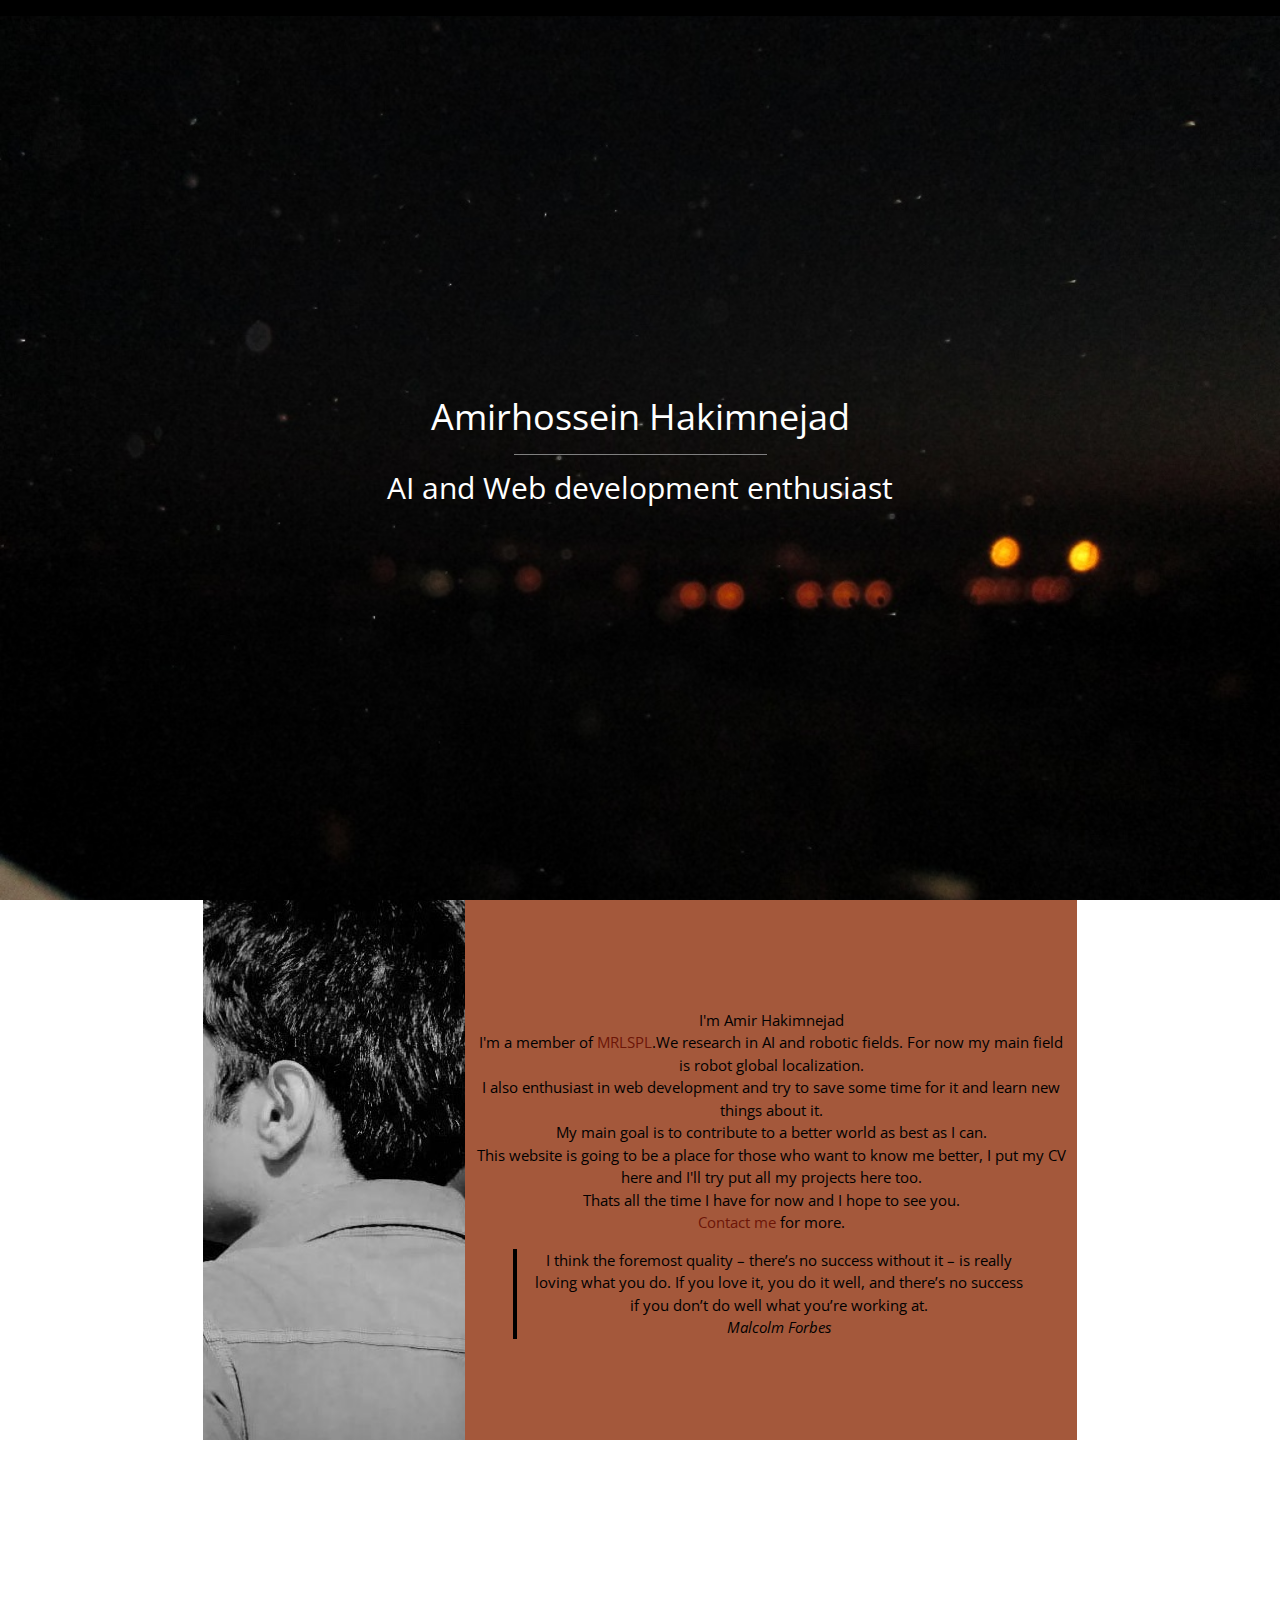
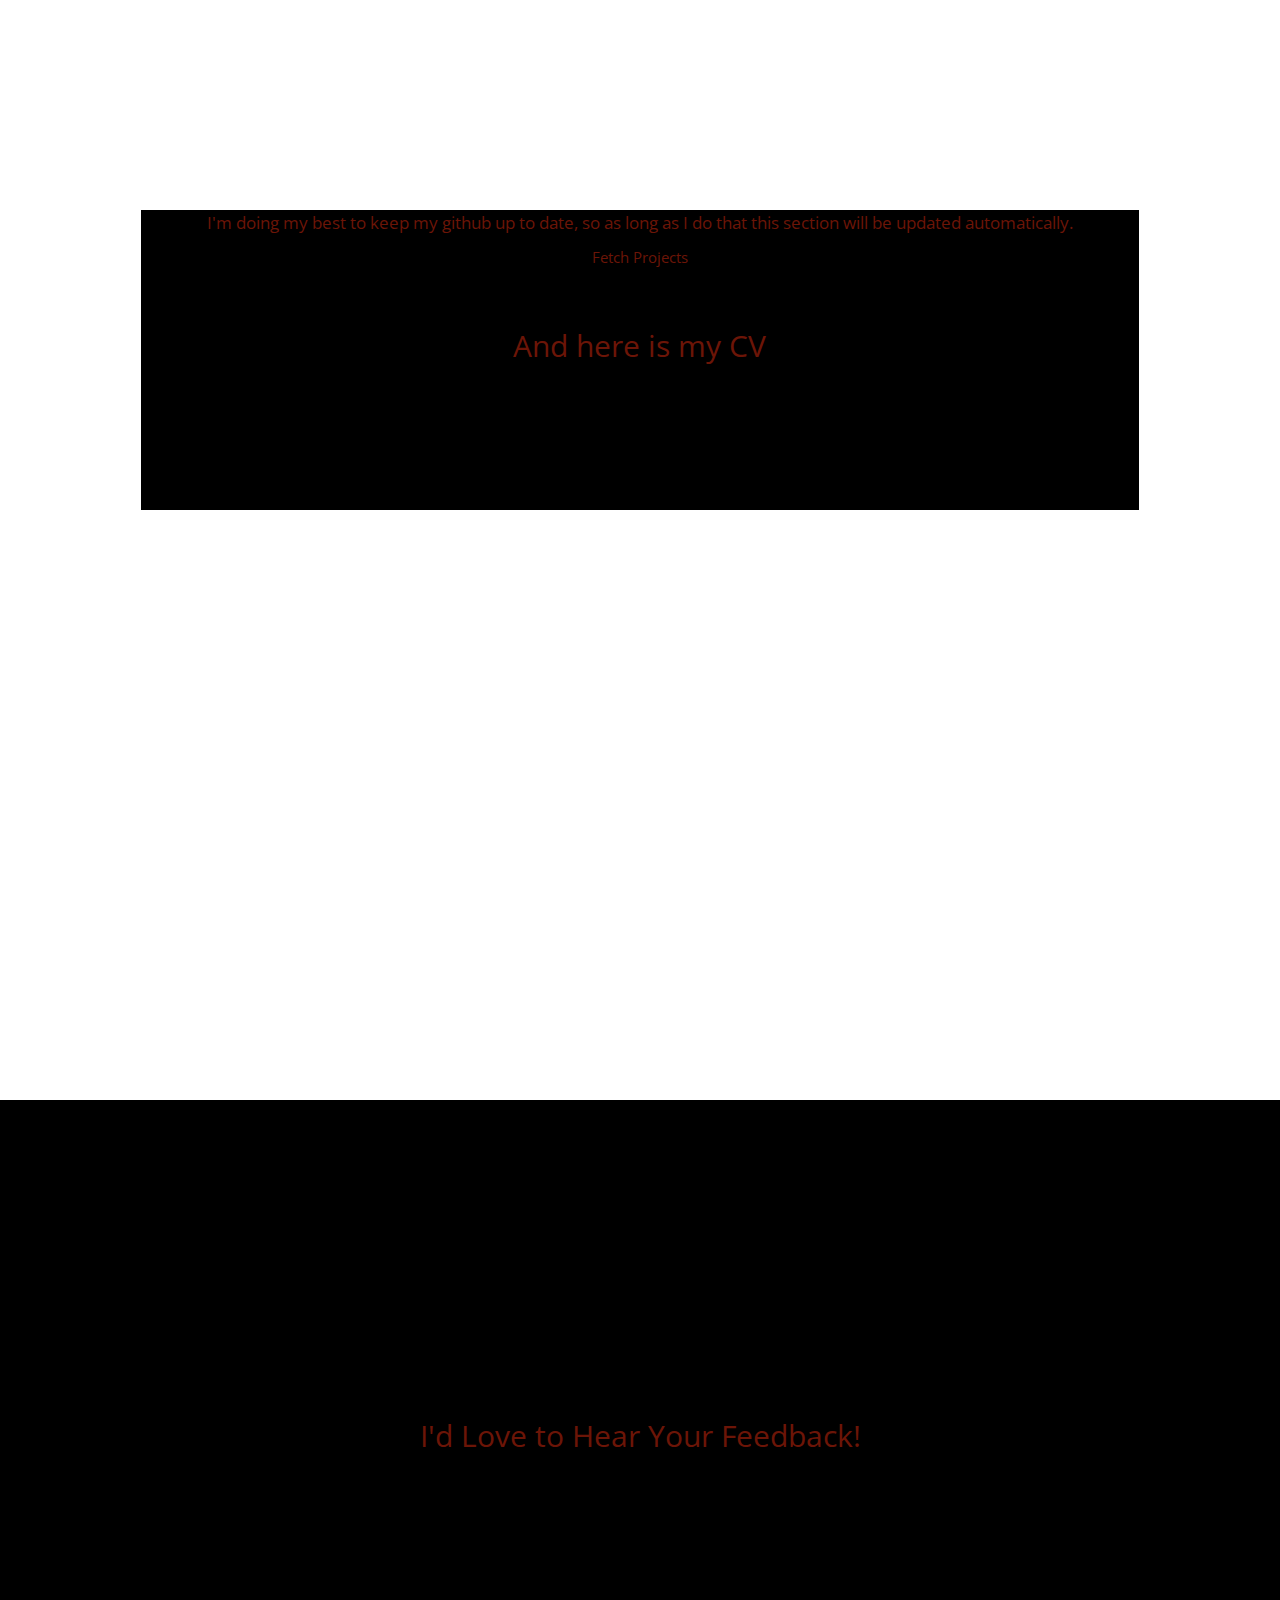
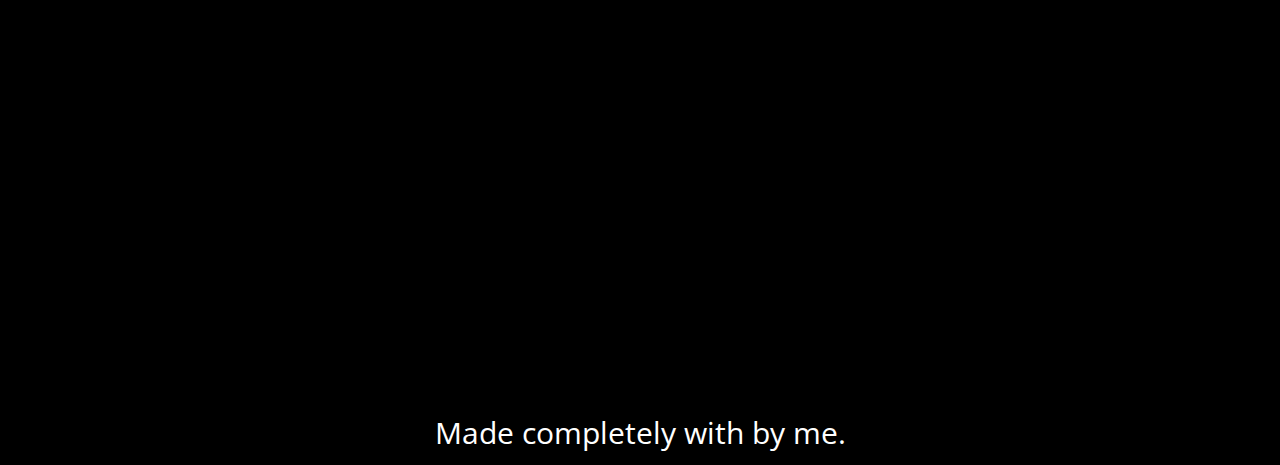
==== index.html @ 8f1f059a "Add github project fetcher" ====
<!DOCTYPE html>
<html amp lang="en">
<head>
	<title>Amirhossein Hakimnejad</title>
	<meta charset="utf-8"/>
	<meta name="description" content="Amir Hakimnejad's personal website"/>
	<meta name="viewport" content="width=device-width, initial-scale=1.0">
	<link rel="canonical" href="index.html">
	<link rel="alternate" href="https://amirhakimnejad.github.io" hreflang="x-default" />
	<link rel="alternate" href="https://amirhakimnejad.github.io/index.html" hreflang="en" />
	<link rel="stylesheet" type="text/css" href="https://www.w3schools.com/w3css/4/w3.css">
	<link href="https://fonts.googleapis.com/css?family=Open+Sans+Condensed:300" rel="stylesheet">
	<link rel="stylesheet" type="text/css" href="style.css">
	<link rel="stylesheet" href="https://use.fontawesome.com/releases/v5.2.0/css/all.css" integrity="sha384-hWVjflwFxL6sNzntih27bfxkr27PmbbK/iSvJ+a4+0owXq79v+lsFkW54bOGbiDQ" crossorigin="anonymous">
	<script src="https://ajax.googleapis.com/ajax/libs/jquery/3.2.1/jquery.min.js"></script>
	<script src="index.js"></script>
</head>

<body>
<header class="bgimg" id="home">
	<!--Nav-->
	<nav id="nav-bar" class="navdiv">
	  	<div class="w3-bar" id="myNavbar">
				<a class="w3-bar-item w3-button w3-hide-medium w3-hide-large" href="javascript:void(0);" onclick="toggleFunction()" title="Toggle Navigation Menu">
	      <i class="fontaw fas fa-bars"></i>
	    	</a>
				<a href="#home" class="w3-bar-item w3-button w3-hide-small w3-right btnhover"><i class="fontaw fa fa-home"></i></a>
	    	<a href="#about" class="w3-bar-item w3-button w3-hide-small w3-right btnhover"><i class="fontaw fa fa-user"></i> </a>
	    	<a href="#portfolio" class="w3-bar-item w3-button w3-hide-small w3-right btnhover"><i class="fontaw far fa-file-pdf"></i></a>
	    	<a href="#contact" class="w3-bar-item w3-button w3-hide-small w3-right btnhover"><i class="fontaw fa fa-envelope"></i> </a>
	  	</div>

			<div id="navDemo" class="w3-bar-block w3-white w3-hide w3-hide-large w3-hide-medium">
				<a href="#home" class="w3-bar-item w3-button" onclick="toggleFunction()">Home</a>
	    	<a href="#about" class="w3-bar-item w3-button" onclick="toggleFunction()">ABOUT</a>
	    	<a href="#portfolio" class="w3-bar-item w3-button" onclick="toggleFunction()">PORTFOLIO</a>
	    	<a href="#contact" class="w3-bar-item w3-button" onclick="toggleFunction()">CONTACT</a>
	  	</div>
	</nav>
  <div class="w3-display-middle" style="color:white;text-align:center">
		<h1>Amirhossein Hakimnejad</h1>
		<hr>
    <h2>AI and Web development enthusiast</h2>
  </div>
</header>
<!--About me-->
<div class="w3-container bgimg" id="about">
  <div class="w3-content tables" style="align:center;overflow-y:hidden !important;background-color:rgba(141,46,10,0.8);width:70%;height:60%;">
		<table class="w3-table" style="height:100%;">
			<tr class="table1resp table1">
				<td class="td1disp"style="text-align:center;vertical-align:middle;width:30%;height:100%;">
				</td>
				<td style="text-align:center;vertical-align:middle;">
					<br>I'm Amir Hakimnejad
					<br>I'm a member of <a href="http://mrl-spl.ir/" target="_blank">MRLSPL</a>.We research in AI and robotic fields. For now my main field is robot global localization.
					<br>I also enthusiast in web development and try to save some time for it and learn new things about it.
					<br>My main goal is to contribute to a better world as best as I can.
					<br>This website is going to be a place for those who want to know me better, I put my CV here and I'll try put all my projects here too.
					<br>Thats all the time I have for now and I hope to see you.
					<br><a href="#contact">Contact me</a> for more.
					<br><blockquote style="padding-left:2%;border-left:4px solid black;">I think the foremost quality – there’s no success without it – is really loving what you do. If you love it, you do it well, and there’s no success if you don’t do well what you’re working at.<br><cite>Malcolm Forbes</cite></blockquote>
					</td>
				</tr>
  	</table>
	</div>
</div>

<!--Projects-->
<div class="w3-container bgimg pj">
<div id="portfolio">
			<h3>I'm doing my best to keep my github up to date, so as long as I do that this section will be updated automatically.<br></h3>
			<a id="fetcher" onclick="callGitHub()">Fetch Projects</a>
			<div id="prdiv">
				<br><br>

			</div>
			<h2>And here is my <a href="#">CV</a></h2>
</div>
</div>
<!--Contact me-->
<div id="contact">
	<div class="pj" id="portfolio">
		<table class="contacttable">
			<th>
				<h2>I'd Love to Hear Your Feedback!<i class="fa icon-comments"></i></h2><br>
				<a href="mailto:a.hakimnejad@mrl-spl.ir" target="_blank"><i class="github cnicons fontaw fa fa-envelope"></i></a>
    		<a href="https://github.com/amirhakimnejad" target="_blank"><i class="github cnicons fontaw fab fa-github"></i></a>
    		<a href="https://linkedin.com/in/amirhakimnejad/" target="_blank"><i class="bluesites cnicons fontaw fab fa-linkedin"></i></a>
				<a href="https://instagram.com/amir_hakimnejad/" target="_blank"><i class="cnicons fontaw fab fa-instagram"></i></a>
			</th>

		</table>
	</div>
</div>
<!--footer-->
<footer>
	<div class="w3-container" id="footer">
		<div class="footfont" style="margin:auto;color: white;"><h2 class="footfont">Made completely with <i class="fontaw fa fa-heart" style="color:red;"></i> by me.</h2></div>
	</div>
</footer>

</body>
</html>
---- style.css ----
:not(.fontaw){
	font-family: 'Open Sans Condensed', sans-serif !important;
}

.navdiv{
  overflow: hidden;
	position: fixed;
	width: 100%;
	transition: top 0.3s;
	background-color: black;
	top: 0;
  left: 0;
  list-style: none;
	display: flex;
	flex-wrap: wrap;
	flex-basis: 25%;
	opacity: 1;
	transition: opacity 1s;
	z-index: 1;
  text-decoration: none;
}

.navdiv:hover {
	opacity: 1!important;
}

.navdiv a {
  padding: 10px 12px;
  text-decoration: bold;
  font-size: 1em;
}

.navDemo {
	width: 100% !important;
}


#about {
	width:100%;
	height:50%;
	display: flex;
}

#portfolio {
	width:80%;
	min-height: 300px;
	background-color:black;
	margin: auto;
	text-align: center;
}


#contact {
	background-color:black;
	 width:100%;
	 height:100%;
	 display: flex;
	 justify-content: center;
}
.contacttable {
	margin:auto 0px;
	background-color:black;
	width:100%;
	height:100%;
}

#prdiv {
  display: flex;
  flex-wrap: wrap;
  justify-content: space-between;
	/* justify-content: center; */
	align-items: center;
	width:85%;
	margin: auto;
}

.project {
  border: 1px solid white;
  border-radius: 1%;
  width: 200px;
  height: 200px;
  margin-top:10px;
	overflow-y: auto;
	vertical-align: middle;
}
.project:hover {
	background-color: gray !important;
	color: black !important;
  transition: color 0.5s;
	transition: background-color 0.5s;
}

#footer {
	background-color:black;
	width:100%;
	height:40%;
	display: flex;
	justify-content: center;
}


.td1disp{
	background-image:url("images/photo_2017-08-18_21-33-39.jpg");
  background-position: center;
	overflow:hidden;
	max-height:55%;
	max-width:80%;

}

.pj{
	color:rgb(108,21,7);
}

hr {
	margin:auto;
	width:50%;
	border-color:grey;
}

body::-webkit-scrollbar {
  width: 1em;
}

body::-webkit-scrollbar-track {
  -webkit-box-shadow: inset 0 0 6px rgba(0,0,0,0.3);
}

body::-webkit-scrollbar-thumb {
  background-color: rgb(168,56,11);
  outline: 1px solid slategrey;
}

body, html {height: 100%}

.bgimg {
  background-image: url('images/IMG_0962.jpg');
  min-height: 100%;
  background-position: center;
  background-size: cover;
	background-attachment:fixed;
}
credit{
	font-size:10px !important;
}
.mySlides {display:none}
.demo {cursor:pointer}
/* : styles*/

button:hover, a:hover {
  opacity: 0.7;
}
a:link{
	color:rgb(108,21,7);
	text-decoration:none;
}
a:hover{
	color:white;
	text-decoration:none;
}
a:visited{
	color:rgb(108,21,7);
	text-decoration:none;
}
a:active{
	color:black;
	text-decoration:none;
}
.cnicons:hover
{
	font-size:20px !important;
}
.blackwhitehover:hover
{
	background-color:white!important;
	color:black!important;
}
.HYPOCRATES:hover {
  color: black !important;
  background-color: white !important;
}
.btnhover:hover {
	color:black !important;
	background-color:rgb(108,21,7) !important;
}
.bluesites:hover{
	color:skyblue;
}
.github:hover{
	color:white;
	background-color:black !important;
}
.navitem:hover{
	display:none !important;
}

/* Media Queries*/

@media only screen and (max-width:768px)
{
	p,span,.tables{
  	font-size: 20px;
	}
}

@media only screen and (max-height:740px)
{
	h3{
		font-size:18px !important;
	}
	.td1disp
	{
		max-height:60% !important;
		-ms-max-height:60% !important;
	}
}

@media only screen and (max-height:670px)
{
	.td1disp
	{
		max-height:50% !important;
		-ms-max-height:50% !important;
	}
}

@media only screen and (min-width:768px)
{
	p,span {
  	font-size: 26px;
	}
}

@media only screen and (max-width:339px)
{
	p,span {
  	font-size: 16px !important;
	}
}

@media only screen and (max-width:281px)
{
	p,span {
  	font-size: 12px !important;
	}
}

@media only screen and (max-width:1010px)
{
	.footfont {
  	font-size: 24px !important;
	}
}

@media only screen and (max-width:1450px)
{
	h3 {
  	font-size: 17px !important;
	}
}

@media only screen and (max-width:1201px)
{
	h3 {
  	font-size: 16px !important;
	}
}

@media only screen and (max-width:362px)
{
	.footfont {
  	font-size: 16px !important;
	}
}

@media only screen and (max-width:247px)
{
	.footfont {
  	font-size: 10px !important;
		margin-left:18% !important;
	}
}

@media only screen and (max-width:765px)
{
	.credit {
  	display: none !important;
	}
}

@media only screen and (max-width:1050px)
{
	.tables{
		height:60% !important;
		width:80% !important;
	}

	#portfolio{
		height:60% !important;
		width:80% !important;
	}
	.slide{
		max-width:50% !important;
	}
}

@media only screen and (max-width:1367px)
{
	.slide{
		max-width:60% !important;
	}
}

@media only screen and (max-width:800px)
{
	.tables,#portfolio{
		height:100% !important;
		width:100% !important;
	}
	.slide{
		max-width:80% !important;
	}
	.table1resp{
  	background-image: url('images/photo_2017_08_18_21_33_39.jpg');
  	min-height: 100%;
  	color:white;
  	background-size: cover;
	}
	.td1disp{
		display:none !important;
	}
}

@media only screen and (max-height:600px)
{
	.table1resp{
    background-image: url('images/photo_2017_08_18_21_33_39.jpg');
    min-height: 100%;
    color:white;
    background-size: cover;
	}
	.td1disp{
		display:none !important;
	}
}

@media only screen and (max-height:420px)
{
	.table1resp,.landslidebig{
		width:60% !important;
	}
	.landslidesml{
		width:50% !important;
	}
}
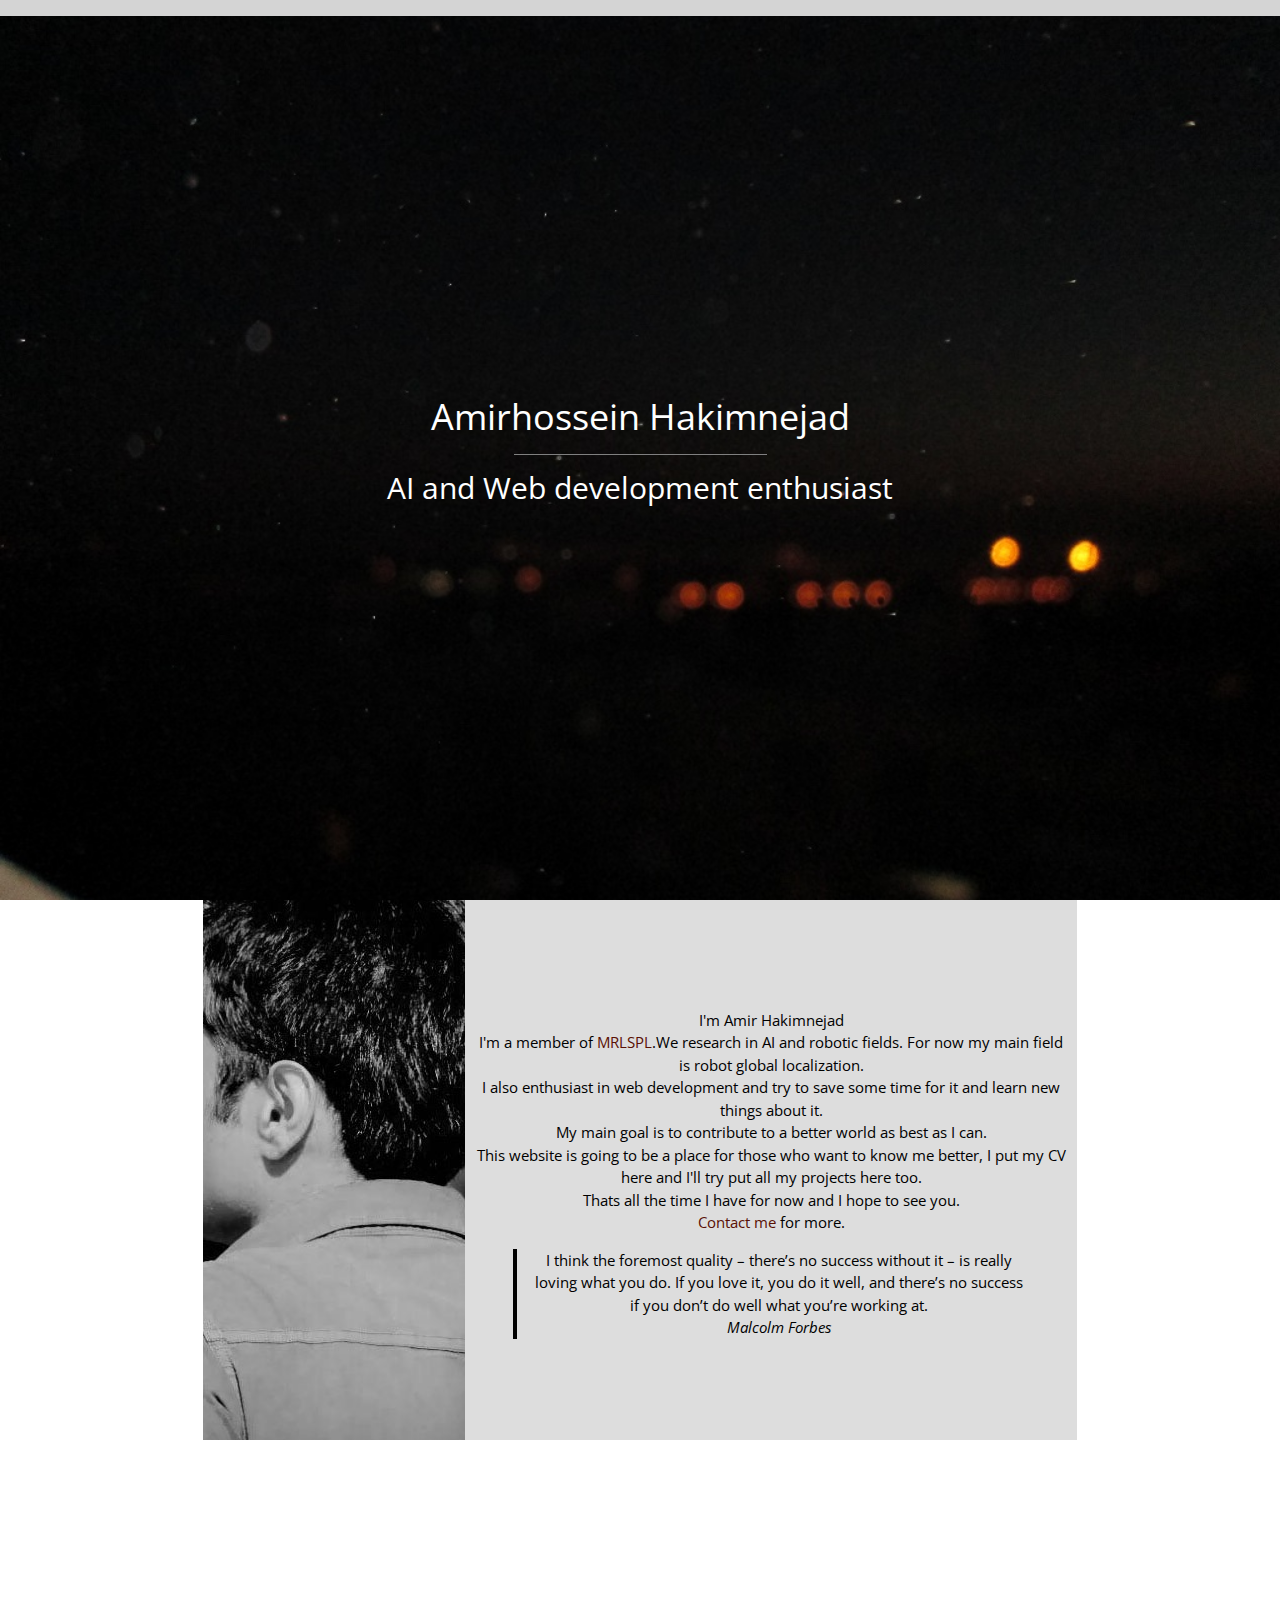
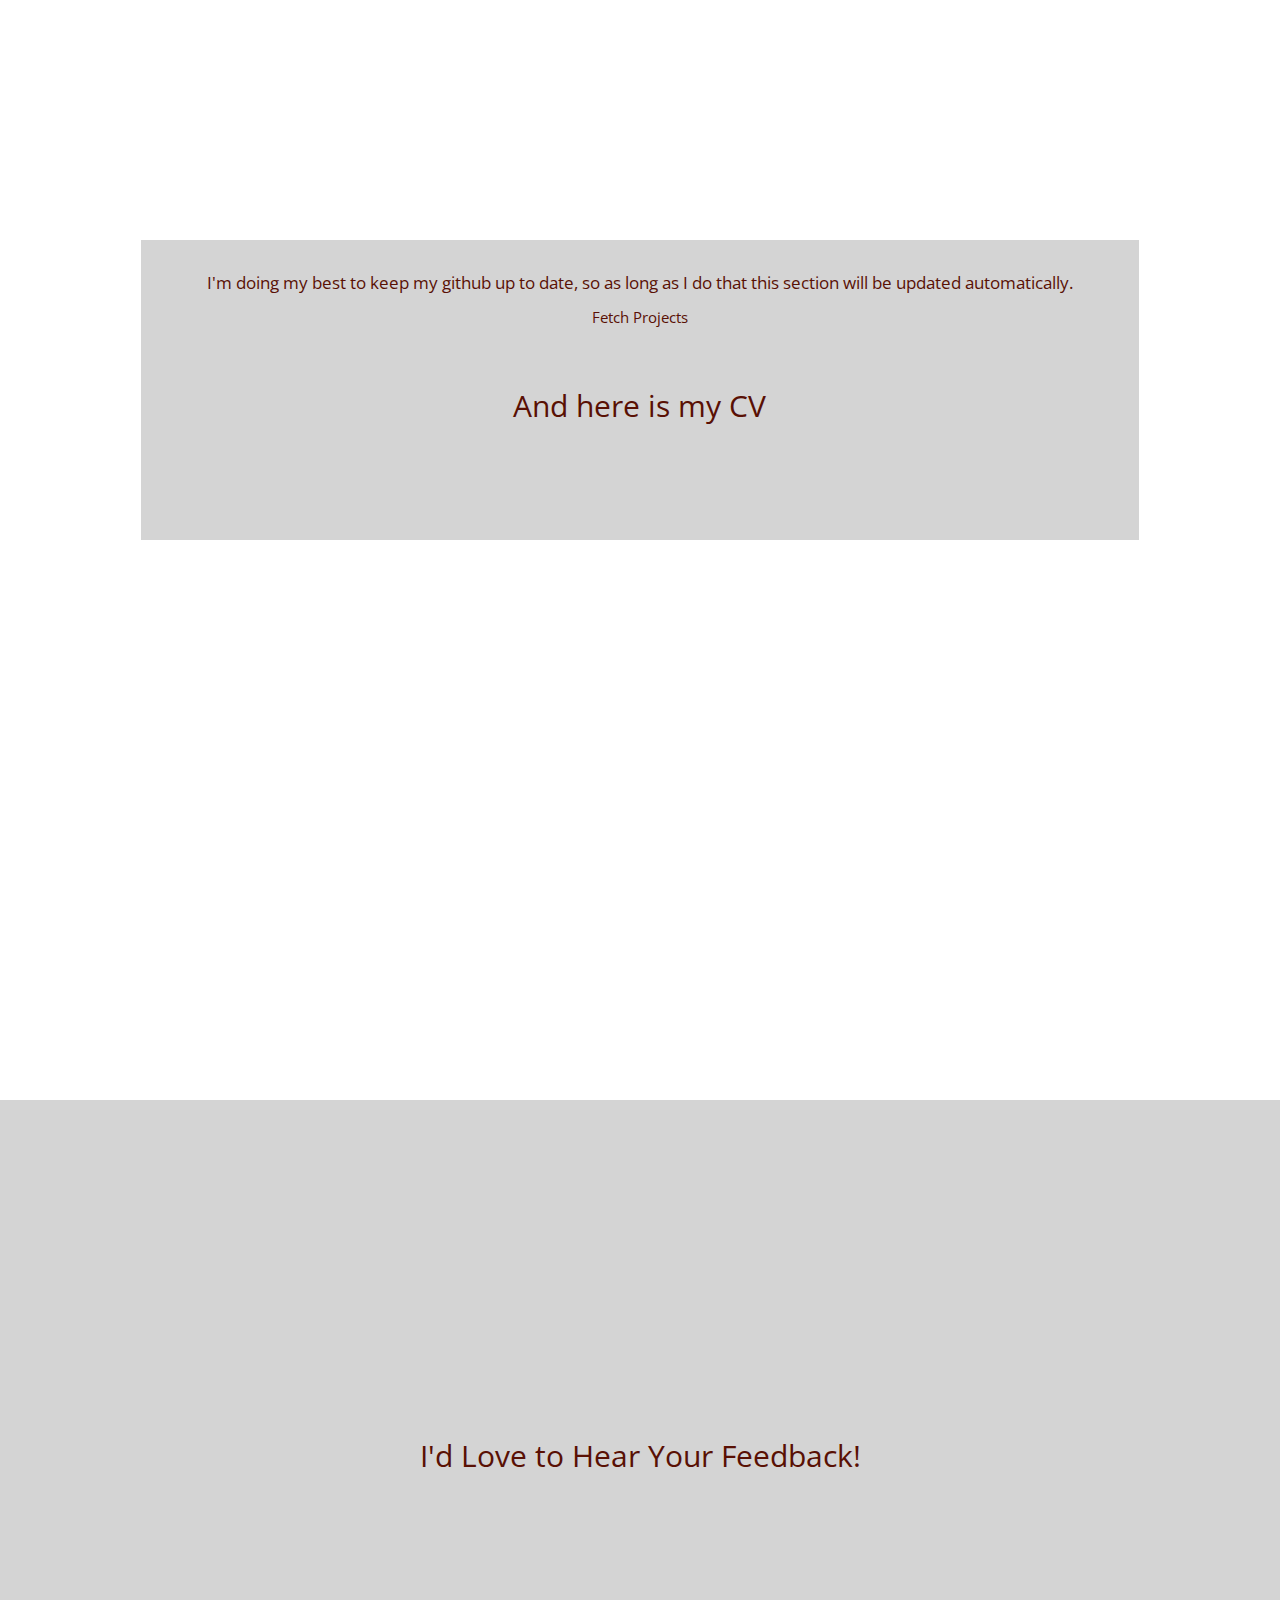
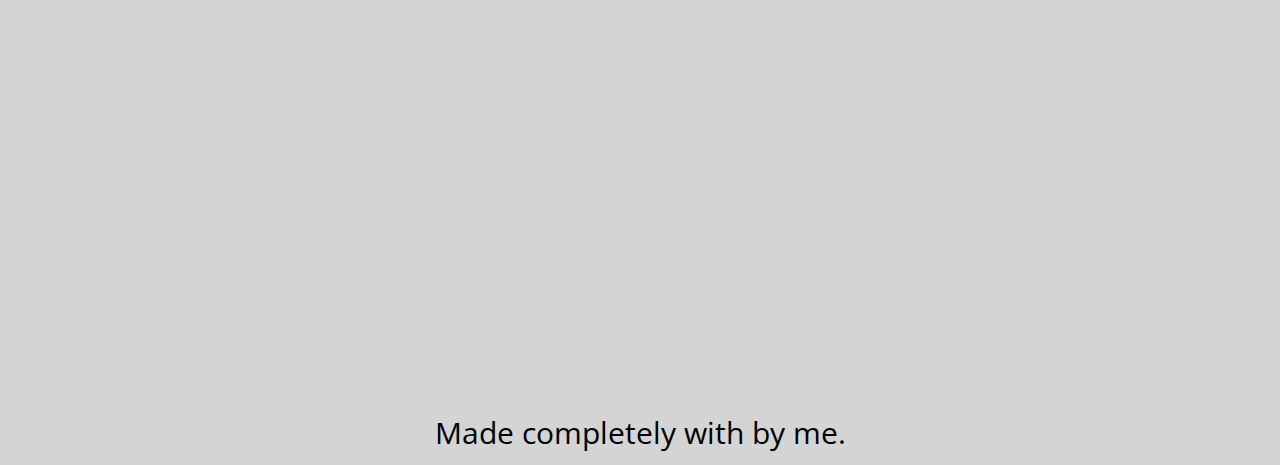
==== commit d9aae32a: "Improve page contrast" ====
--- a/index.html
+++ b/index.html
@@ -1,11 +1,10 @@
 <!DOCTYPE html>
-<html amp lang="en">
+<html lang="en">
 <head>
 	<title>Amirhossein Hakimnejad</title>
 	<meta charset="utf-8"/>
 	<meta name="description" content="Amir Hakimnejad's personal website"/>
 	<meta name="viewport" content="width=device-width, initial-scale=1.0">
-	<link rel="canonical" href="index.html">
 	<link rel="alternate" href="https://amirhakimnejad.github.io" hreflang="x-default" />
 	<link rel="alternate" href="https://amirhakimnejad.github.io/index.html" hreflang="en" />
 	<link rel="stylesheet" type="text/css" href="https://www.w3schools.com/w3css/4/w3.css">
@@ -21,20 +20,10 @@
 	<!--Nav-->
 	<nav id="nav-bar" class="navdiv">
 	  	<div class="w3-bar" id="myNavbar">
-				<a class="w3-bar-item w3-button w3-hide-medium w3-hide-large" href="javascript:void(0);" onclick="toggleFunction()" title="Toggle Navigation Menu">
-	      <i class="fontaw fas fa-bars"></i>
-	    	</a>
-				<a href="#home" class="w3-bar-item w3-button w3-hide-small w3-right btnhover"><i class="fontaw fa fa-home"></i></a>
-	    	<a href="#about" class="w3-bar-item w3-button w3-hide-small w3-right btnhover"><i class="fontaw fa fa-user"></i> </a>
-	    	<a href="#portfolio" class="w3-bar-item w3-button w3-hide-small w3-right btnhover"><i class="fontaw far fa-file-pdf"></i></a>
-	    	<a href="#contact" class="w3-bar-item w3-button w3-hide-small w3-right btnhover"><i class="fontaw fa fa-envelope"></i> </a>
-	  	</div>
-
-			<div id="navDemo" class="w3-bar-block w3-white w3-hide w3-hide-large w3-hide-medium">
-				<a href="#home" class="w3-bar-item w3-button" onclick="toggleFunction()">Home</a>
-	    	<a href="#about" class="w3-bar-item w3-button" onclick="toggleFunction()">ABOUT</a>
-	    	<a href="#portfolio" class="w3-bar-item w3-button" onclick="toggleFunction()">PORTFOLIO</a>
-	    	<a href="#contact" class="w3-bar-item w3-button" onclick="toggleFunction()">CONTACT</a>
+				<a href="#home" class="w3-bar-item w3-button w3-right btnhover"><i class="fontaw fa fa-home"></i></a>
+	    	<a href="#about" class="w3-bar-item w3-button w3-right btnhover"><i class="fontaw fa fa-user"></i> </a>
+	    	<a href="#portfoliodiv" class="w3-bar-item w3-button w3-right btnhover"><i class="fontaw far fa-file-pdf"></i></a>
+	    	<a href="#contact" class="w3-bar-item w3-button w3-right btnhover"><i class="fontaw fa fa-envelope"></i> </a>
 	  	</div>
 	</nav>
   <div class="w3-display-middle" style="color:white;text-align:center">
@@ -45,7 +34,7 @@
 </header>
 <!--About me-->
 <div class="w3-container bgimg" id="about">
-  <div class="w3-content tables" style="align:center;overflow-y:hidden !important;background-color:rgba(141,46,10,0.8);width:70%;height:60%;">
+  <div class="w3-content tables" style="align:center;overflow-y:hidden !important;background-color:rgba(212, 212, 212, 0.8);width:70%;height:60%;">
 		<table class="w3-table" style="height:100%;">
 			<tr class="table1resp table1">
 				<td class="td1disp"style="text-align:center;vertical-align:middle;width:30%;height:100%;">
@@ -66,13 +55,12 @@
 </div>
 
 <!--Projects-->
-<div class="w3-container bgimg pj">
+<div id="portfoliodiv" class="w3-container bgimg pj">
 <div id="portfolio">
 			<h3>I'm doing my best to keep my github up to date, so as long as I do that this section will be updated automatically.<br></h3>
-			<a id="fetcher" onclick="callGitHub()">Fetch Projects</a>
+			<a href="#portfolio" id="fetcher" onclick="callGitHub()">Fetch Projects</a>
 			<div id="prdiv">
 				<br><br>
-
 			</div>
 			<h2>And here is my <a href="#">CV</a></h2>
 </div>
@@ -95,7 +83,7 @@
 <!--footer-->
 <footer>
 	<div class="w3-container" id="footer">
-		<div class="footfont" style="margin:auto;color: white;"><h2 class="footfont">Made completely with <i class="fontaw fa fa-heart" style="color:red;"></i> by me.</h2></div>
+		<div class="footfont" style="margin:auto;"><h2 class="footfont">Made completely with <i class="fontaw fa fa-heart" style="color:red;"></i> by me.</h2></div>
 	</div>
 </footer>
 
--- a/style.css
+++ b/style.css
@@ -7,7 +7,7 @@
 	position: fixed;
 	width: 100%;
 	transition: top 0.3s;
-	background-color: black;
+	background-color: #D4D4D4;
 	top: 0;
   left: 0;
   list-style: none;
@@ -42,16 +42,20 @@
 }
 
 #portfolio {
+	padding-top: 20px;
 	width:80%;
 	min-height: 300px;
-	background-color:black;
+	background-color:#D4D4D4;
 	margin: auto;
 	text-align: center;
 }
 
+#portfoliodiv {
+	padding-top: 40px;
+}
 
 #contact {
-	background-color:black;
+	background-color:#D4D4D4;
 	 width:100%;
 	 height:100%;
 	 display: flex;
@@ -59,7 +63,7 @@
 }
 .contacttable {
 	margin:auto 0px;
-	background-color:black;
+	background-color:#D4D4D4;
 	width:100%;
 	height:100%;
 }
@@ -75,7 +79,7 @@
 }
 
 .project {
-  border: 1px solid white;
+  border: 1px solid black;
   border-radius: 1%;
   width: 200px;
   height: 200px;
@@ -84,14 +88,14 @@
 	vertical-align: middle;
 }
 .project:hover {
-	background-color: gray !important;
-	color: black !important;
+	background-color: black !important;
+	color: #D4D4D4 !important;
   transition: color 0.5s;
 	transition: background-color 0.5s;
 }
 
 #footer {
-	background-color:black;
+	background-color:#D4D4D4;
 	width:100%;
 	height:40%;
 	display: flex;
@@ -109,7 +113,7 @@
 }
 
 .pj{
-	color:rgb(108,21,7);
+	color:#591004;
 }
 
 hr {
@@ -151,44 +155,44 @@
   opacity: 0.7;
 }
 a:link{
-	color:rgb(108,21,7);
+	color:#591004;
 	text-decoration:none;
 }
 a:hover{
-	color:white;
+	color:#D4D4D4;
 	text-decoration:none;
 }
 a:visited{
-	color:rgb(108,21,7);
+	color:#591004;
 	text-decoration:none;
 }
 a:active{
-	color:black;
+	color:#D4D4D4;
 	text-decoration:none;
 }
 .cnicons:hover
 {
 	font-size:20px !important;
 }
-.blackwhitehover:hover
-{
-	background-color:white!important;
-	color:black!important;
+.#D4D4D4#D4D4D4hover:hover
+{
+	background-color:#D4D4D4!important;
+	color:#D4D4D4!important;
 }
 .HYPOCRATES:hover {
-  color: black !important;
-  background-color: white !important;
+  color: #D4D4D4 !important;
+  background-color: #D4D4D4 !important;
 }
 .btnhover:hover {
-	color:black !important;
-	background-color:rgb(108,21,7) !important;
+	color:#D4D4D4 !important;
+	background-color:#591004 !important;
 }
 .bluesites:hover{
 	color:skyblue;
 }
 .github:hover{
-	color:white;
-	background-color:black !important;
+	color:#D4D4D4;
+	background-color:#D4D4D4 !important;
 }
 .navitem:hover{
 	display:none !important;
@@ -199,7 +203,7 @@
 @media only screen and (max-width:768px)
 {
 	p,span,.tables{
-  	font-size: 20px;
+  	font-size: 16px;
 	}
 }
 
@@ -234,7 +238,7 @@
 @media only screen and (max-width:339px)
 {
 	p,span {
-  	font-size: 16px !important;
+  	font-size: 12px !important;
 	}
 }
 
@@ -269,7 +273,7 @@
 @media only screen and (max-width:362px)
 {
 	.footfont {
-  	font-size: 16px !important;
+  	font-size: 12px !important;
 	}
 }
 
@@ -323,7 +327,7 @@
 	.table1resp{
   	background-image: url('images/photo_2017_08_18_21_33_39.jpg');
   	min-height: 100%;
-  	color:white;
+  	color:#D4D4D4;
   	background-size: cover;
 	}
 	.td1disp{
@@ -336,7 +340,7 @@
 	.table1resp{
     background-image: url('images/photo_2017_08_18_21_33_39.jpg');
     min-height: 100%;
-    color:white;
+    color:#D4D4D4;
     background-size: cover;
 	}
 	.td1disp{
@@ -344,6 +348,13 @@
 	}
 }
 
+@media only screen and (max-width:503px)
+{
+	#prdiv {
+		justify-content: center !important;
+	}
+}
+
 @media only screen and (max-height:420px)
 {
 	.table1resp,.landslidebig{
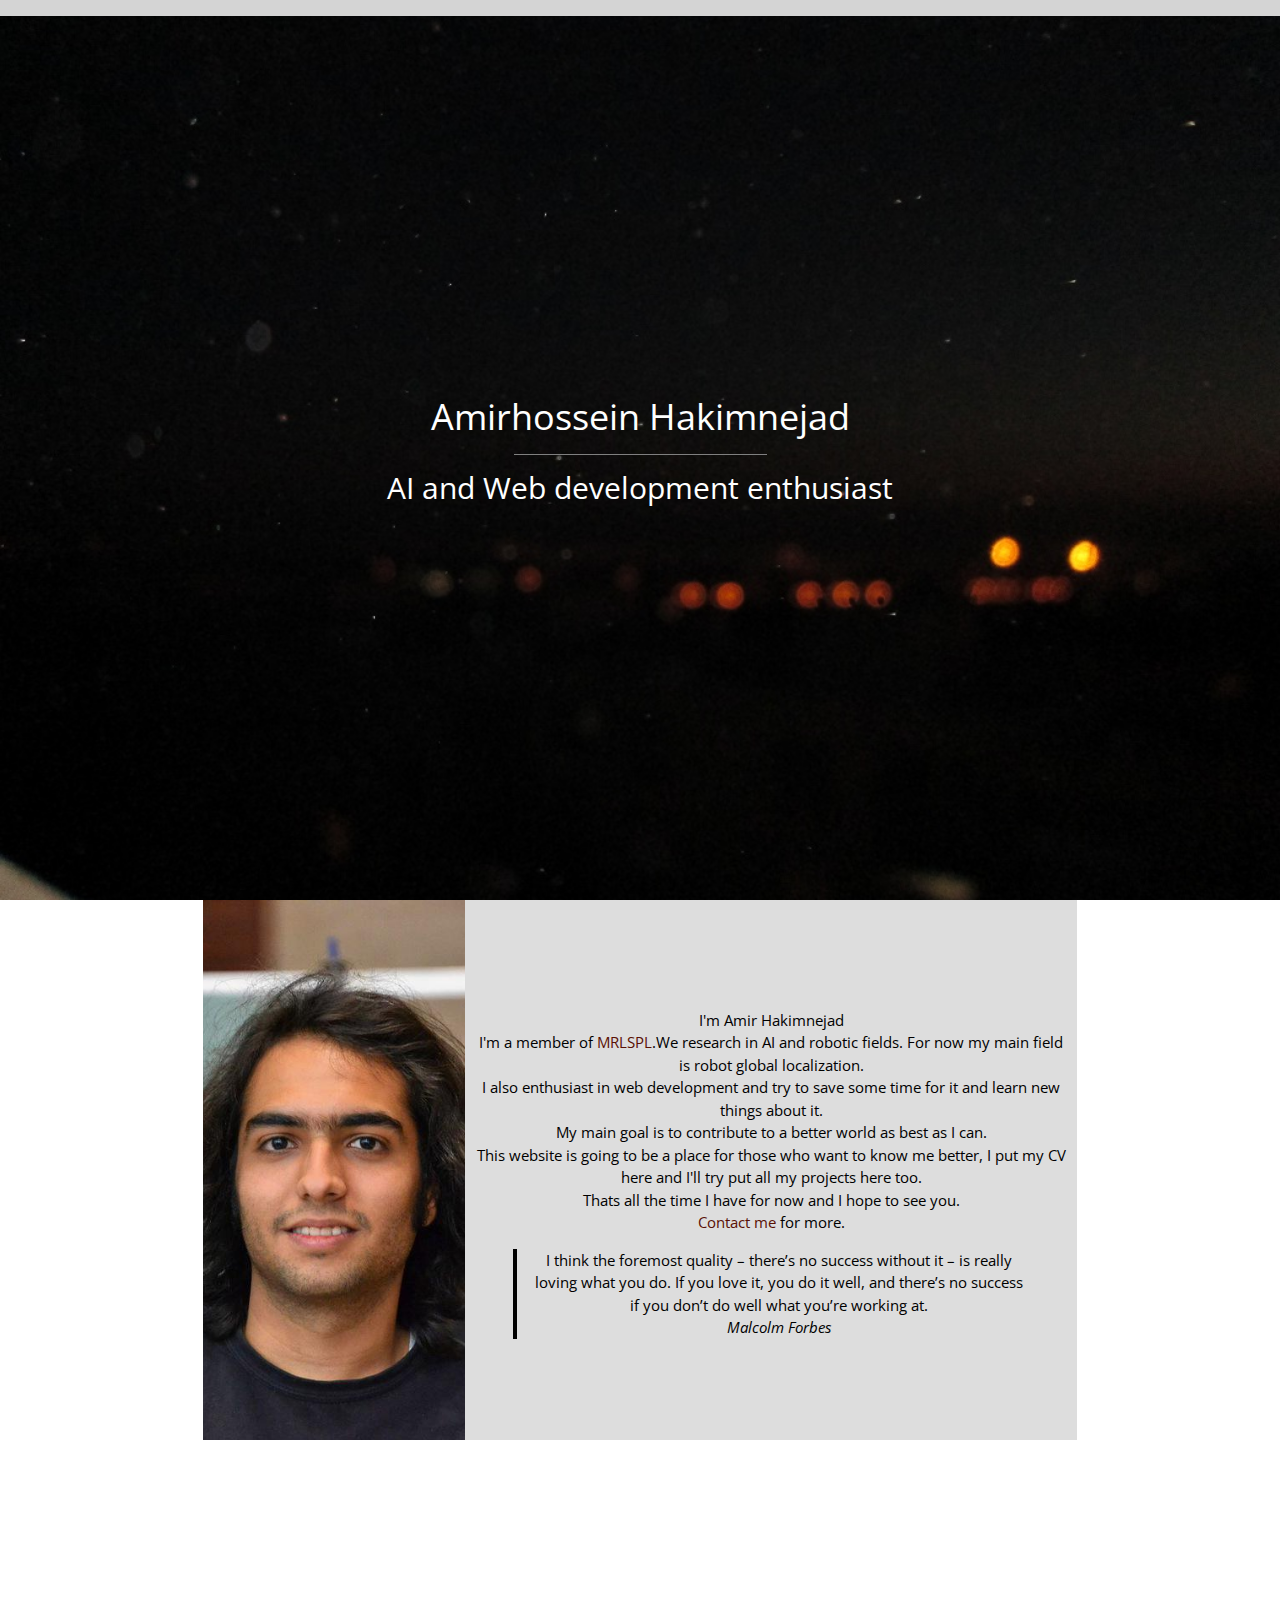
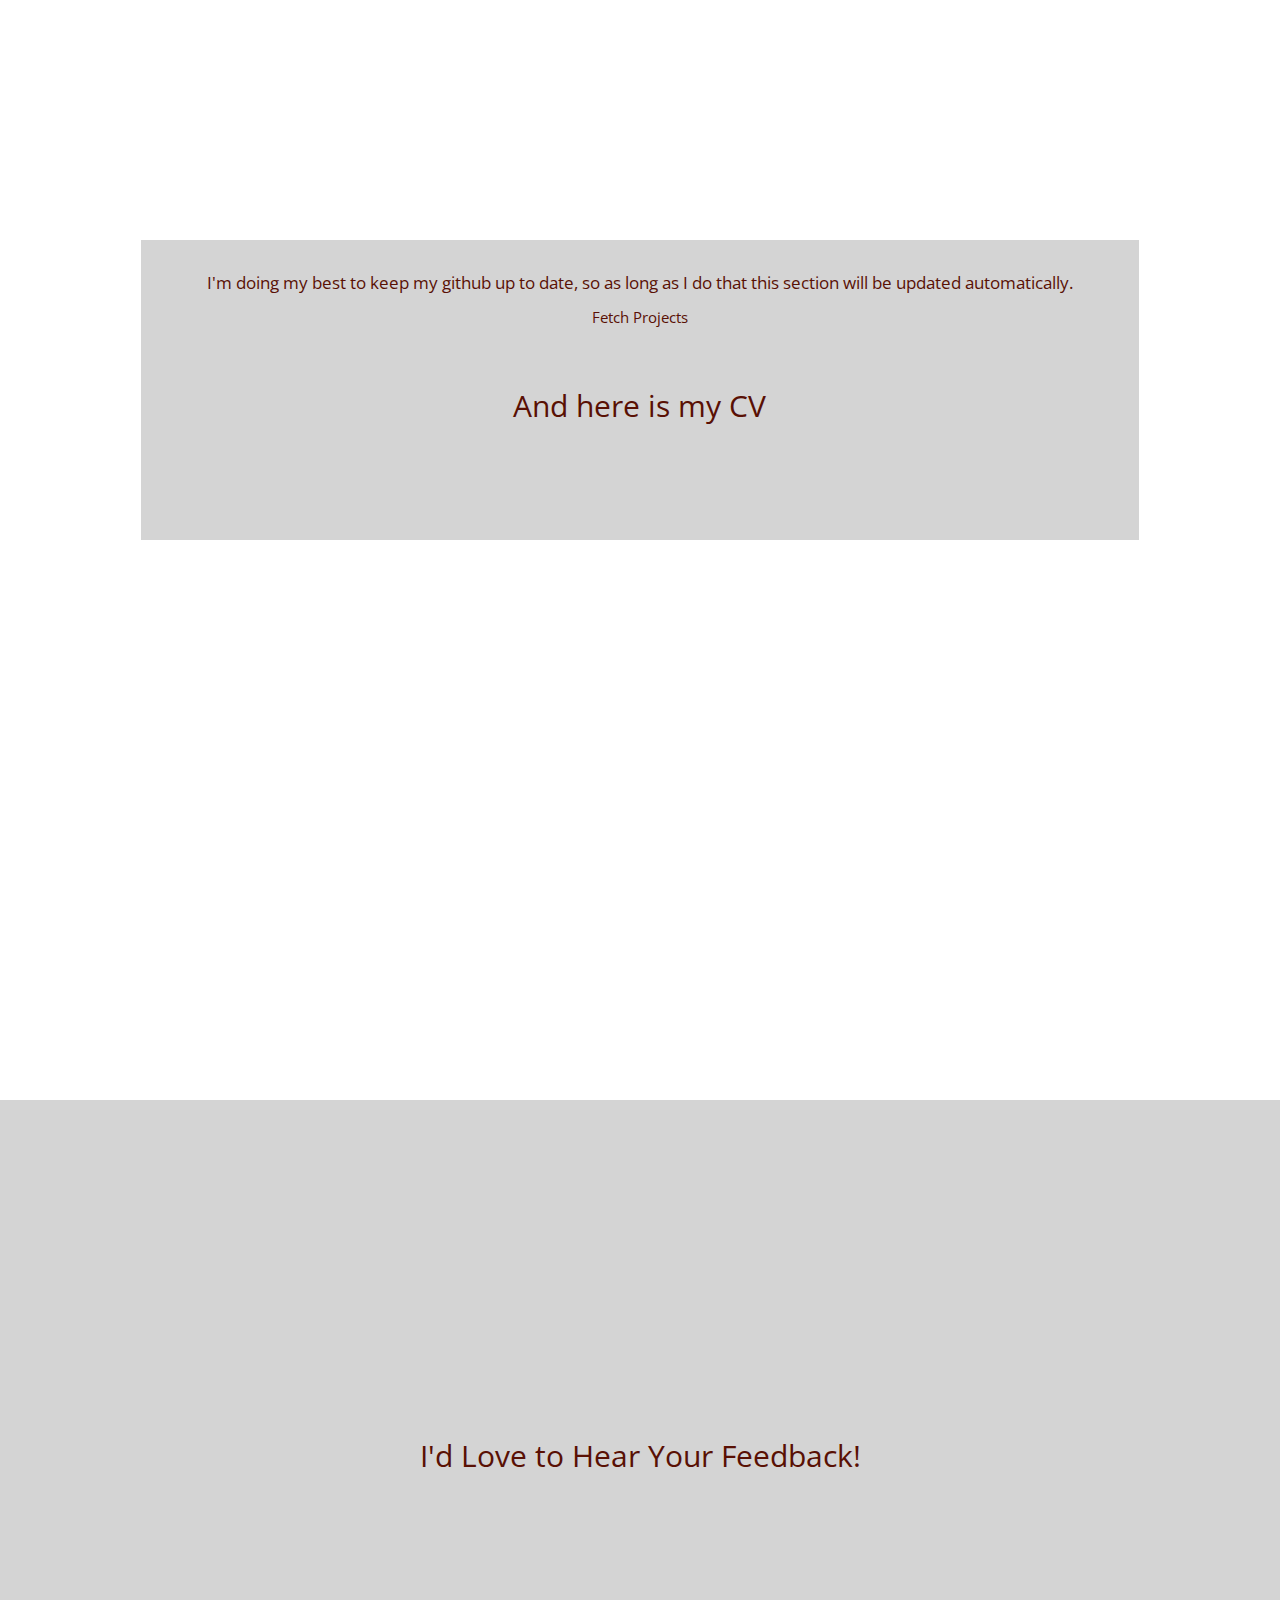
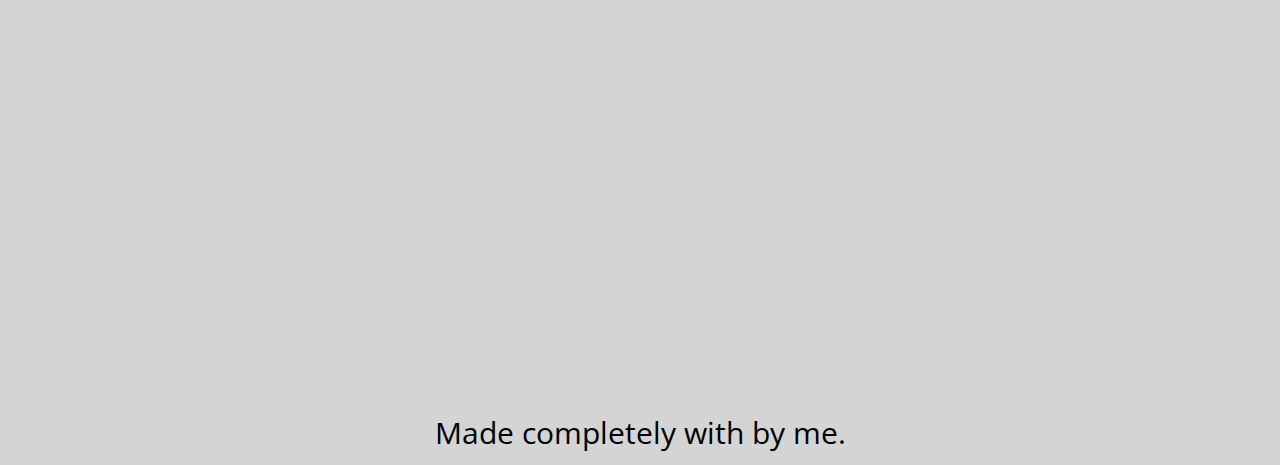
==== commit 3a66bcdf: "Add new photo" ====
--- a/index.html
+++ b/index.html
@@ -74,7 +74,6 @@
 				<a href="mailto:a.hakimnejad@mrl-spl.ir" target="_blank"><i class="github cnicons fontaw fa fa-envelope"></i></a>
     		<a href="https://github.com/amirhakimnejad" target="_blank"><i class="github cnicons fontaw fab fa-github"></i></a>
     		<a href="https://linkedin.com/in/amirhakimnejad/" target="_blank"><i class="bluesites cnicons fontaw fab fa-linkedin"></i></a>
-				<a href="https://instagram.com/amir_hakimnejad/" target="_blank"><i class="cnicons fontaw fab fa-instagram"></i></a>
 			</th>
 
 		</table>
--- a/style.css
+++ b/style.css
@@ -72,7 +72,6 @@
   display: flex;
   flex-wrap: wrap;
   justify-content: space-between;
-	/* justify-content: center; */
 	align-items: center;
 	width:85%;
 	margin: auto;
@@ -104,12 +103,12 @@
 
 
 .td1disp{
-	background-image:url("images/photo_2017-08-18_21-33-39.jpg");
+	background-image:url("images/photo_2018-11-07_13-15-24.jpg");
   background-position: center;
+	background-size: cover;
 	overflow:hidden;
 	max-height:55%;
-	max-width:80%;
-
+	max-width:100%;
 }
 
 .pj{
@@ -174,25 +173,18 @@
 {
 	font-size:20px !important;
 }
-.#D4D4D4#D4D4D4hover:hover
-{
-	background-color:#D4D4D4!important;
-	color:#D4D4D4!important;
-}
-.HYPOCRATES:hover {
-  color: #D4D4D4 !important;
-  background-color: #D4D4D4 !important;
-}
+
 .btnhover:hover {
 	color:#D4D4D4 !important;
 	background-color:#591004 !important;
 }
+
 .bluesites:hover{
 	color:skyblue;
 }
+
 .github:hover{
-	color:#D4D4D4;
-	background-color:#D4D4D4 !important;
+	color:black;
 }
 .navitem:hover{
 	display:none !important;
@@ -317,17 +309,19 @@
 
 @media only screen and (max-width:800px)
 {
-	.tables,#portfolio{
+	#portfolio{
 		height:100% !important;
 		width:100% !important;
 	}
+	.tables{
+		height:100% !important;
+		width:100% !important;
+	}
 	.slide{
 		max-width:80% !important;
 	}
 	.table1resp{
-  	background-image: url('images/photo_2017_08_18_21_33_39.jpg');
   	min-height: 100%;
-  	color:#D4D4D4;
   	background-size: cover;
 	}
 	.td1disp{
@@ -338,9 +332,7 @@
 @media only screen and (max-height:600px)
 {
 	.table1resp{
-    background-image: url('images/photo_2017_08_18_21_33_39.jpg');
     min-height: 100%;
-    color:#D4D4D4;
     background-size: cover;
 	}
 	.td1disp{
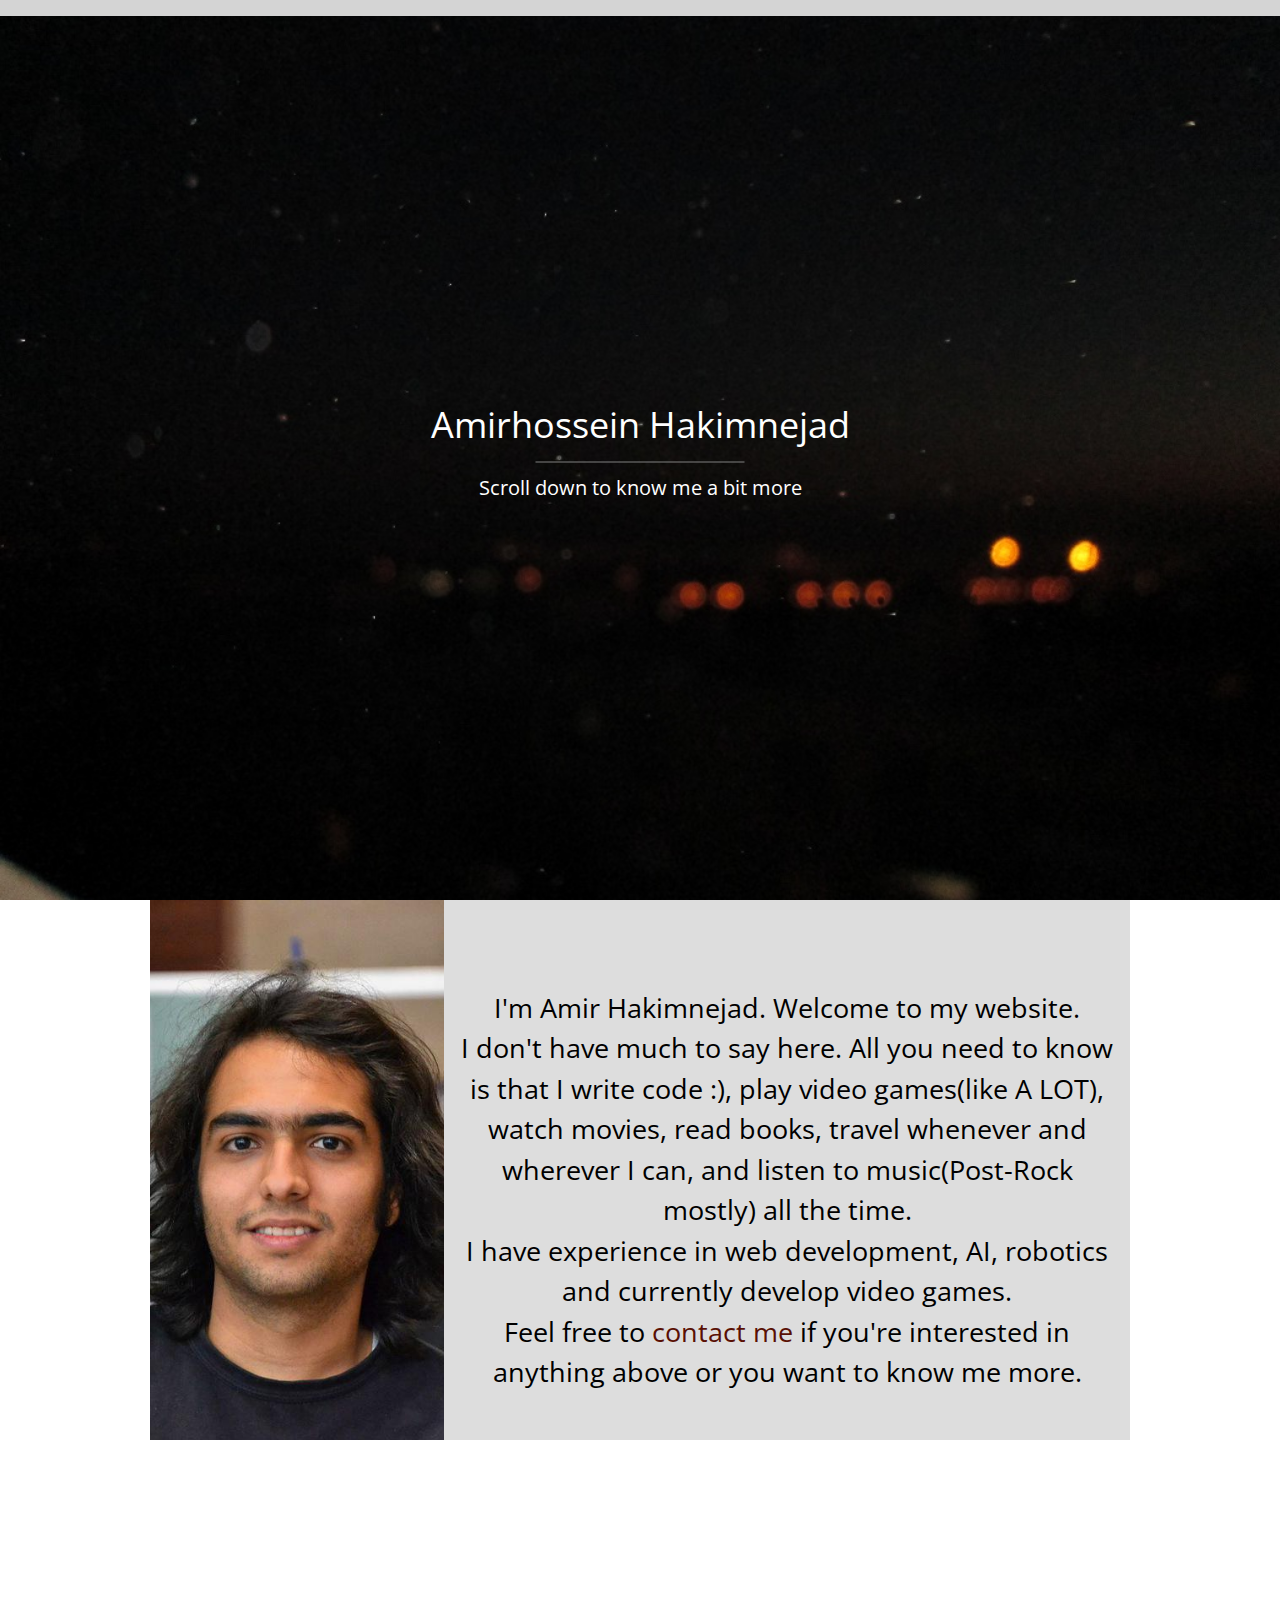
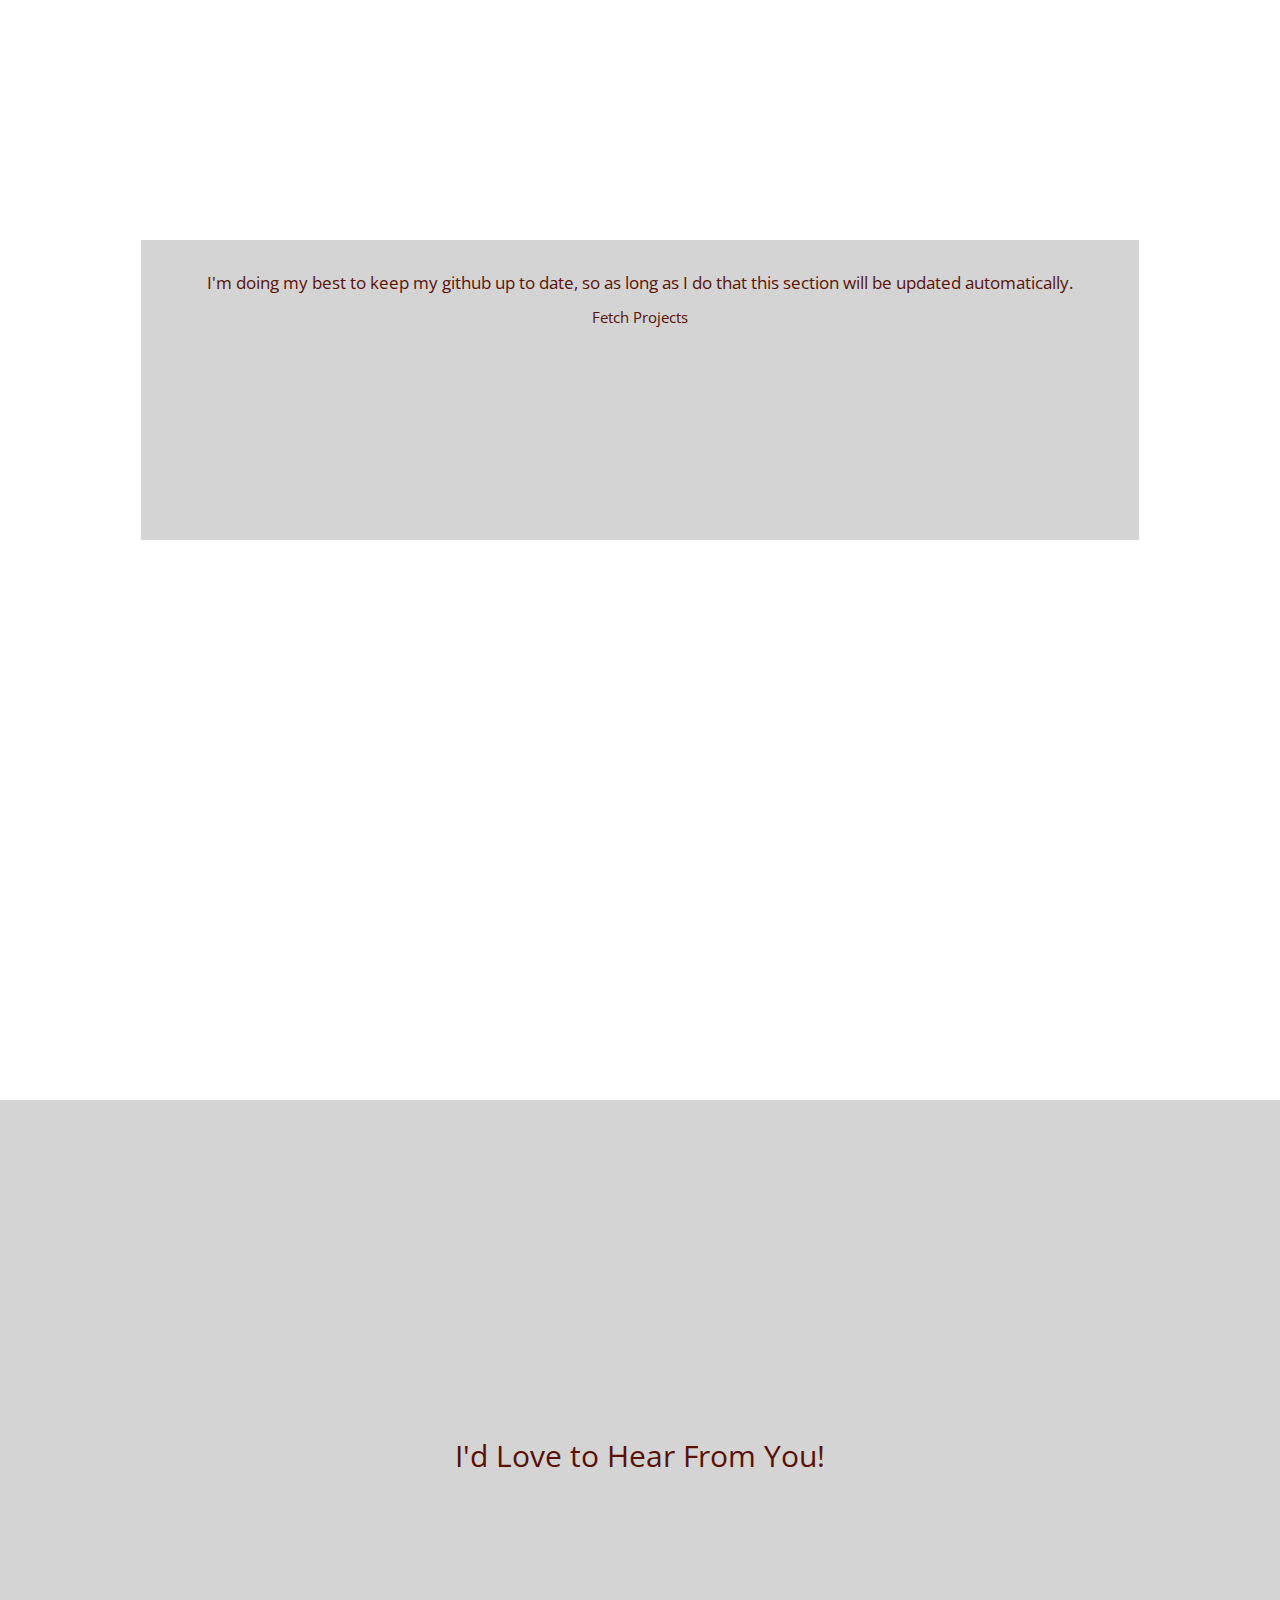
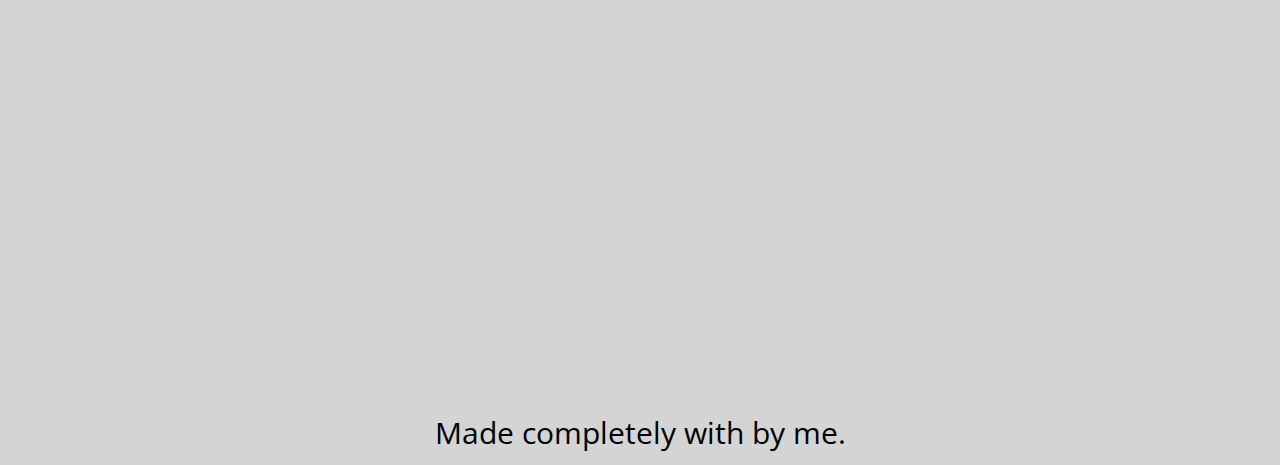
==== commit d7987725: "Update website content" ====
--- a/index.html
+++ b/index.html
@@ -5,6 +5,7 @@
 	<meta charset="utf-8"/>
 	<meta name="description" content="Amir Hakimnejad's personal website"/>
 	<meta name="viewport" content="width=device-width, initial-scale=1.0">
+	<meta name="p:domain_verify" content="ec11f3874f491deca7a6a9fdad523e48"/>
 	<link rel="alternate" href="https://amirhakimnejad.github.io" hreflang="x-default" />
 	<link rel="alternate" href="https://amirhakimnejad.github.io/index.html" hreflang="en" />
 	<link rel="stylesheet" type="text/css" href="https://www.w3schools.com/w3css/4/w3.css">
@@ -29,27 +30,23 @@
   <div class="w3-display-middle" style="color:white;text-align:center">
 		<h1>Amirhossein Hakimnejad</h1>
 		<hr>
-    <h2>AI and Web development enthusiast</h2>
+    <h4>Scroll down to know me a bit more</h4>
   </div>
 </header>
 <!--About me-->
 <div class="w3-container bgimg" id="about">
-  <div class="w3-content tables" style="align:center;overflow-y:hidden !important;background-color:rgba(212, 212, 212, 0.8);width:70%;height:60%;">
+  <div class="w3-content tables" style="align:center;overflow-y:auto !important;background-color:rgba(212, 212, 212, 0.8);height:60%;">
 		<table class="w3-table" style="height:100%;">
 			<tr class="table1resp table1">
 				<td class="td1disp"style="text-align:center;vertical-align:middle;width:30%;height:100%;">
 				</td>
 				<td style="text-align:center;vertical-align:middle;">
-					<br>I'm Amir Hakimnejad
-					<br>I'm a member of <a href="http://mrl-spl.ir/" target="_blank">MRLSPL</a>.We research in AI and robotic fields. For now my main field is robot global localization.
-					<br>I also enthusiast in web development and try to save some time for it and learn new things about it.
-					<br>My main goal is to contribute to a better world as best as I can.
-					<br>This website is going to be a place for those who want to know me better, I put my CV here and I'll try put all my projects here too.
-					<br>Thats all the time I have for now and I hope to see you.
-					<br><a href="#contact">Contact me</a> for more.
-					<br><blockquote style="padding-left:2%;border-left:4px solid black;">I think the foremost quality – there’s no success without it – is really loving what you do. If you love it, you do it well, and there’s no success if you don’t do well what you’re working at.<br><cite>Malcolm Forbes</cite></blockquote>
-					</td>
-				</tr>
+					<br>I'm Amir Hakimnejad. Welcome to my website.
+					<br>I don't have much to say here. All you need to know is that I write code :), play video games(like A LOT), watch movies, read books, travel whenever and wherever I can, and listen to music(Post-Rock mostly) all the time.
+					<br>I have experience in web development, AI, robotics and currently develop video games.
+					<br>Feel free to <a href="#contact">contact me</a> if you're interested in anything above or you want to know me more.
+				</td>
+			</tr>
   	</table>
 	</div>
 </div>
@@ -62,7 +59,6 @@
 			<div id="prdiv">
 				<br><br>
 			</div>
-			<h2>And here is my <a href="#">CV</a></h2>
 </div>
 </div>
 <!--Contact me-->
@@ -70,10 +66,12 @@
 	<div class="pj" id="portfolio">
 		<table class="contacttable">
 			<th>
-				<h2>I'd Love to Hear Your Feedback!<i class="fa icon-comments"></i></h2><br>
-				<a href="mailto:a.hakimnejad@mrl-spl.ir" target="_blank"><i class="github cnicons fontaw fa fa-envelope"></i></a>
+				<h2>I'd Love to Hear From You!<i class="fa icon-comments"></i></h2><br>
+				<a href="mailto:amirhossein@joyixir.com" target="_blank"><i class="github cnicons fontaw fa fa-envelope"></i></a>
     		<a href="https://github.com/amirhakimnejad" target="_blank"><i class="github cnicons fontaw fab fa-github"></i></a>
     		<a href="https://linkedin.com/in/amirhakimnejad/" target="_blank"><i class="bluesites cnicons fontaw fab fa-linkedin"></i></a>
+			<a href="https://www.instagram.com/amir_hakimnejad/" target="_blank"><i class="cnicons fontaw fab fa-instagram"></i></a>
+			<a href="https://www.twitter.com/amirhakimnejad/" target="_blank"><i class="bluesites cnicons fontaw fab fa-twitter"></i></a>
 			</th>
 
 		</table>
--- a/style.css
+++ b/style.css
@@ -39,6 +39,7 @@
 	width:100%;
 	height:50%;
 	display: flex;
+	font-size: 1.8em;
 }
 
 #portfolio {
